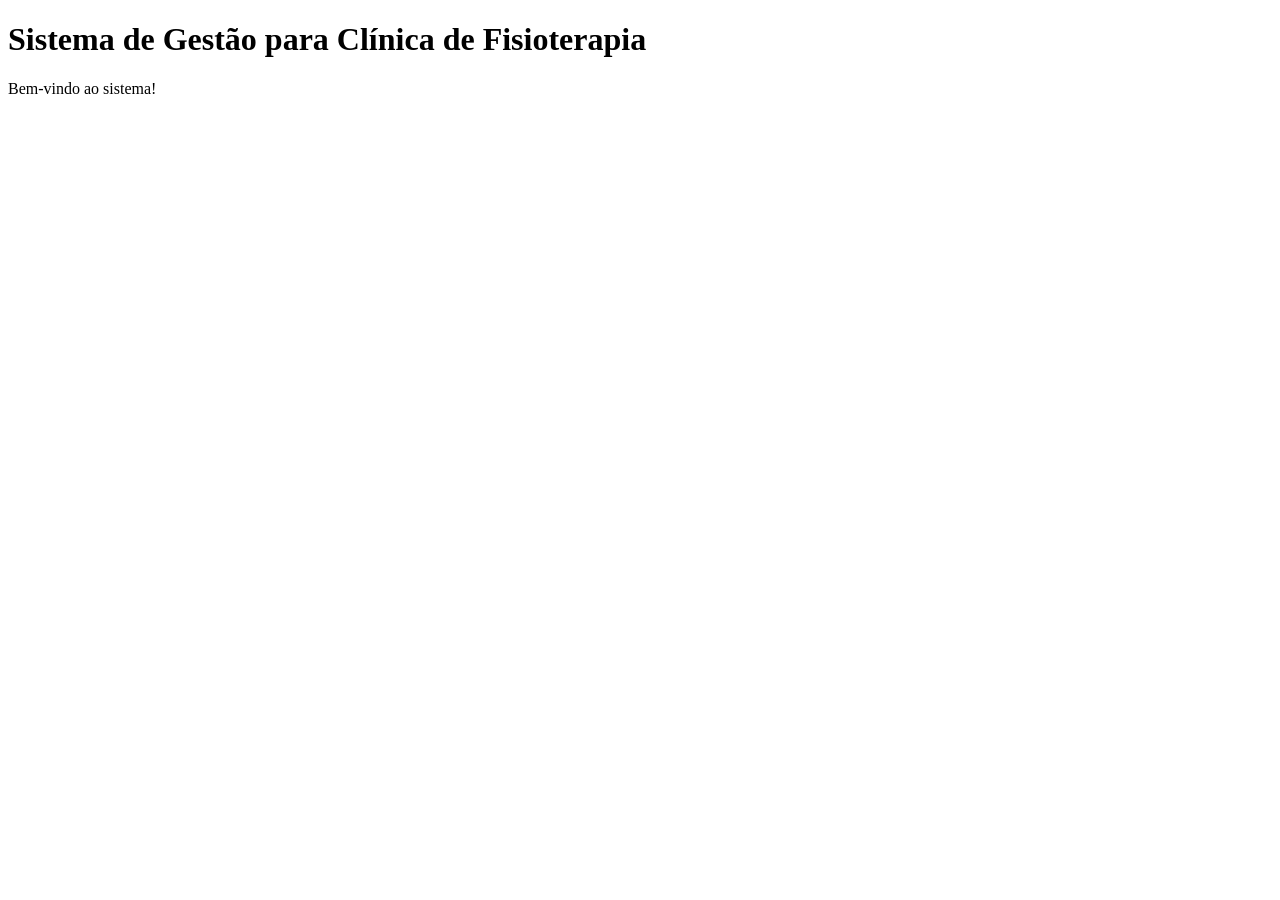
==== index.html @ cc7996e4 "Create index.html Criação da página inicial de um sistema web para gerenciamento de uma clínica de f" ====
<!DOCTYPE html>
<html lang="pt-br">
<head>
    <meta charset="UTF-8">
    <meta name="viewport" content="width=device-width, initial-scale=1.0">
    <title>Clínica de Fisioterapia</title>
</head>
<body>

    <h1>Sistema de Gestão para Clínica de Fisioterapia</h1>

    <p>Bem-vindo ao sistema!</p>

</body>
</html>
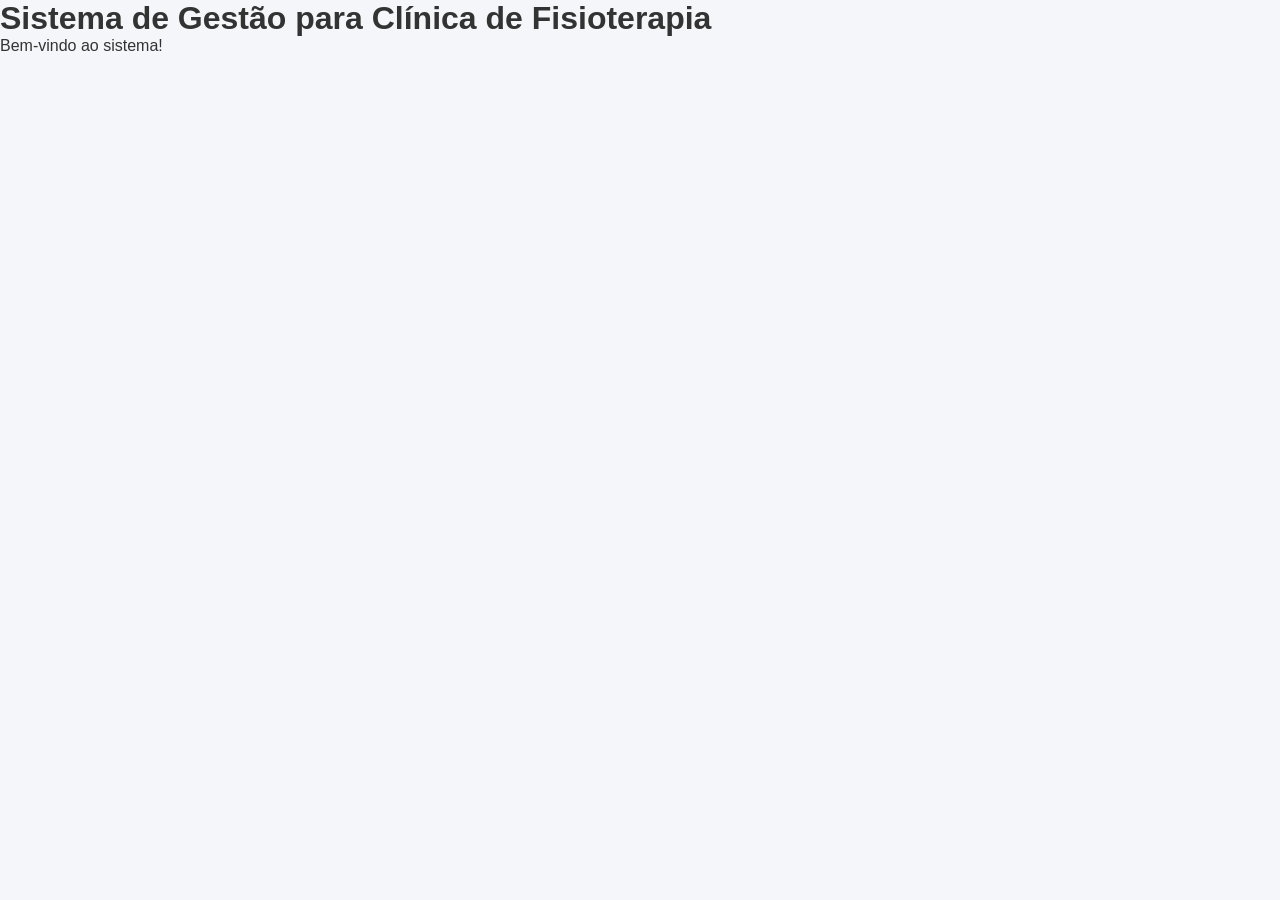
==== commit cc210939: "Update index.html Conexão do arquivo CSS ao HTML para aplicar os estilos visuais à página inicial do" ====
--- a/index.html
+++ b/index.html
@@ -3,12 +3,15 @@
 <head>
     <meta charset="UTF-8">
     <meta name="viewport" content="width=device-width, initial-scale=1.0">
+
     <title>Clínica de Fisioterapia</title>
+
+    <link rel="stylesheet" href="style.css">
+
 </head>
 <body>
 
     <h1>Sistema de Gestão para Clínica de Fisioterapia</h1>
-
     <p>Bem-vindo ao sistema!</p>
 
 </body>
--- a/style.css
+++ b/style.css
@@ -0,0 +1,96 @@
+
+* {
+    margin: 0;
+    padding: 0;
+    box-sizing: border-box;
+    font-family: Arial, sans-serif;
+}
+
+body {
+    background-color: #f4f6f9;
+    color: #333;
+}
+
+header {
+    background-color: #176b87;
+    color: white;
+    padding: 25px;
+    text-align: center;
+}
+
+.container {
+    display: flex;
+    min-height: 100vh;
+}
+
+.sidebar {
+    width: 230px;
+    background-color: #fff;
+    padding: 25px;
+    box-shadow: 2px 0 8px rgba(0,0,0,0.08);
+}
+
+.sidebar h2 {
+    color: #176b87;
+    margin-bottom: 25px;
+}
+
+.sidebar a {
+    display: block;
+    color: #444;
+    text-decoration: none;
+    padding: 12px;
+    margin-bottom: 8px;
+    border-radius: 6px;
+}
+
+.sidebar a:hover {
+    background-color: #e6f3f7;
+    color: #176b87;
+}
+
+main {
+    flex: 1;
+    padding: 35px;
+}
+
+main h2 {
+    margin-bottom: 20px;
+}
+
+.cards {
+    display: grid;
+    grid-template-columns: repeat(auto-fit, minmax(180px, 1fr));
+    gap: 20px;
+}
+
+.card {
+    background-color: white;
+    padding: 25px;
+    border-radius: 10px;
+    box-shadow: 0 2px 8px rgba(0,0,0,0.06);
+}
+
+.card h3 {
+    color: #176b87;
+    margin-bottom: 12px;
+}
+
+.card p {
+    font-size: 25px;
+    font-weight: bold;
+}
+
+@media (max-width: 600px) {
+    .container {
+        flex-direction: column;
+    }
+
+    .sidebar {
+        width: 100%;
+    }
+
+    main {
+        padding: 20px;
+    }
+}
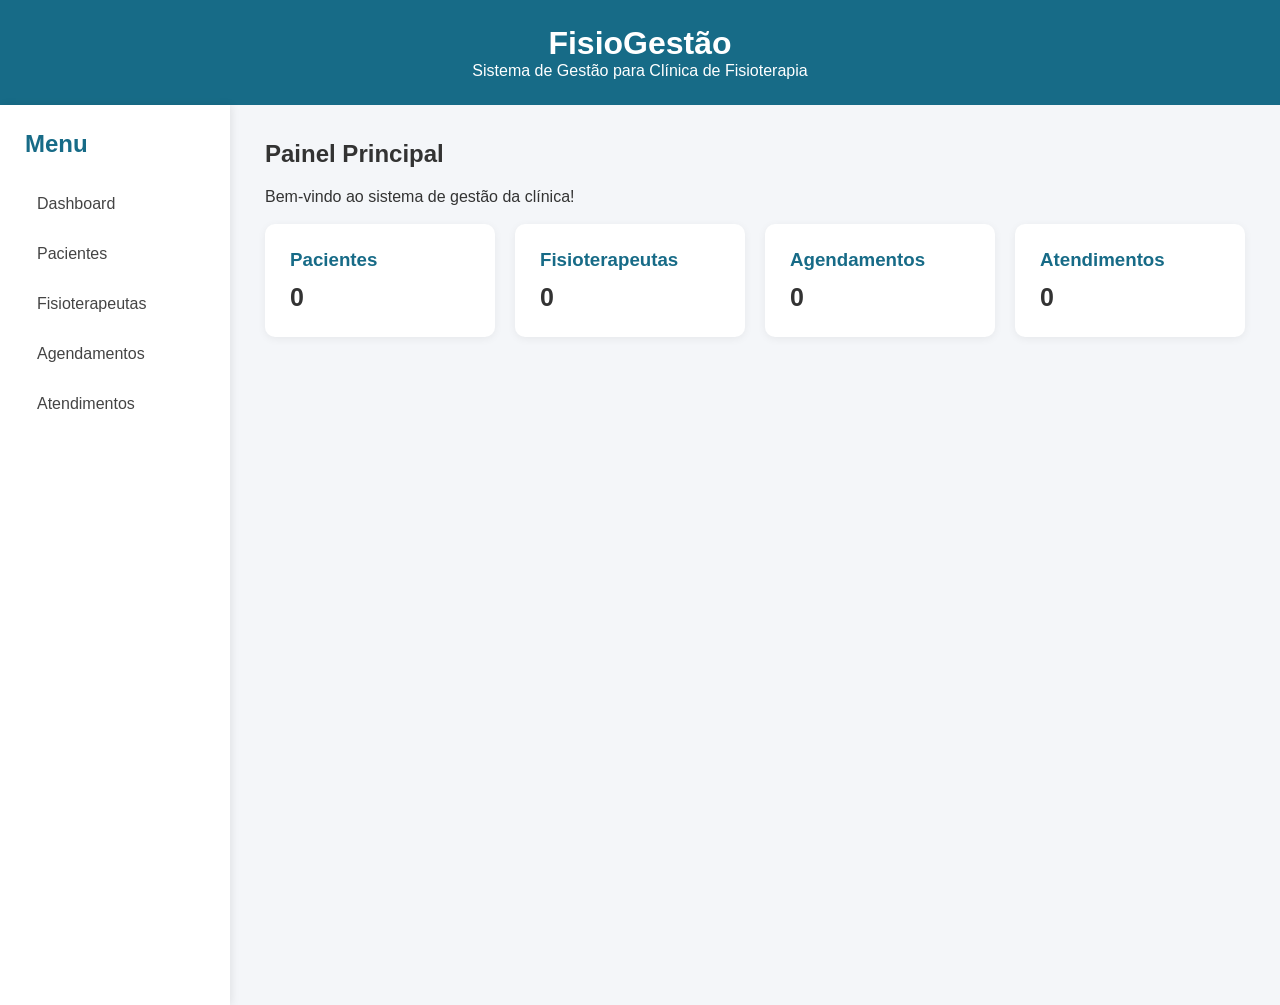
==== commit f4875785: "Update index.html Criação do painel principal do sistema FisioGestão." ====
--- a/index.html
+++ b/index.html
@@ -1,18 +1,63 @@
+
 <!DOCTYPE html>
 <html lang="pt-br">
 <head>
     <meta charset="UTF-8">
     <meta name="viewport" content="width=device-width, initial-scale=1.0">
+    <title>Clínica de Fisioterapia</title>
+    <link rel="stylesheet" href="style.css">
+</head>
 
-    <title>Clínica de Fisioterapia</title>
-
-    <link rel="stylesheet" href="style.css">
-
-</head>
 <body>
 
-    <h1>Sistema de Gestão para Clínica de Fisioterapia</h1>
-    <p>Bem-vindo ao sistema!</p>
+    <header>
+        <h1>FisioGestão</h1>
+        <p>Sistema de Gestão para Clínica de Fisioterapia</p>
+    </header>
+
+    <div class="container">
+
+        <aside class="sidebar">
+            <h2>Menu</h2>
+            <a href="#">Dashboard</a>
+            <a href="#">Pacientes</a>
+            <a href="#">Fisioterapeutas</a>
+            <a href="#">Agendamentos</a>
+            <a href="#">Atendimentos</a>
+        </aside>
+
+        <main>
+            <h2>Painel Principal</h2>
+            <p>Bem-vindo ao sistema de gestão da clínica!</p>
+
+            <br>
+
+            <div class="cards">
+
+                <div class="card">
+                    <h3>Pacientes</h3>
+                    <p>0</p>
+                </div>
+
+                <div class="card">
+                    <h3>Fisioterapeutas</h3>
+                    <p>0</p>
+                </div>
+
+                <div class="card">
+                    <h3>Agendamentos</h3>
+                    <p>0</p>
+                </div>
+
+                <div class="card">
+                    <h3>Atendimentos</h3>
+                    <p>0</p>
+                </div>
+
+            </div>
+        </main>
+
+    </div>
 
 </body>
 </html>
